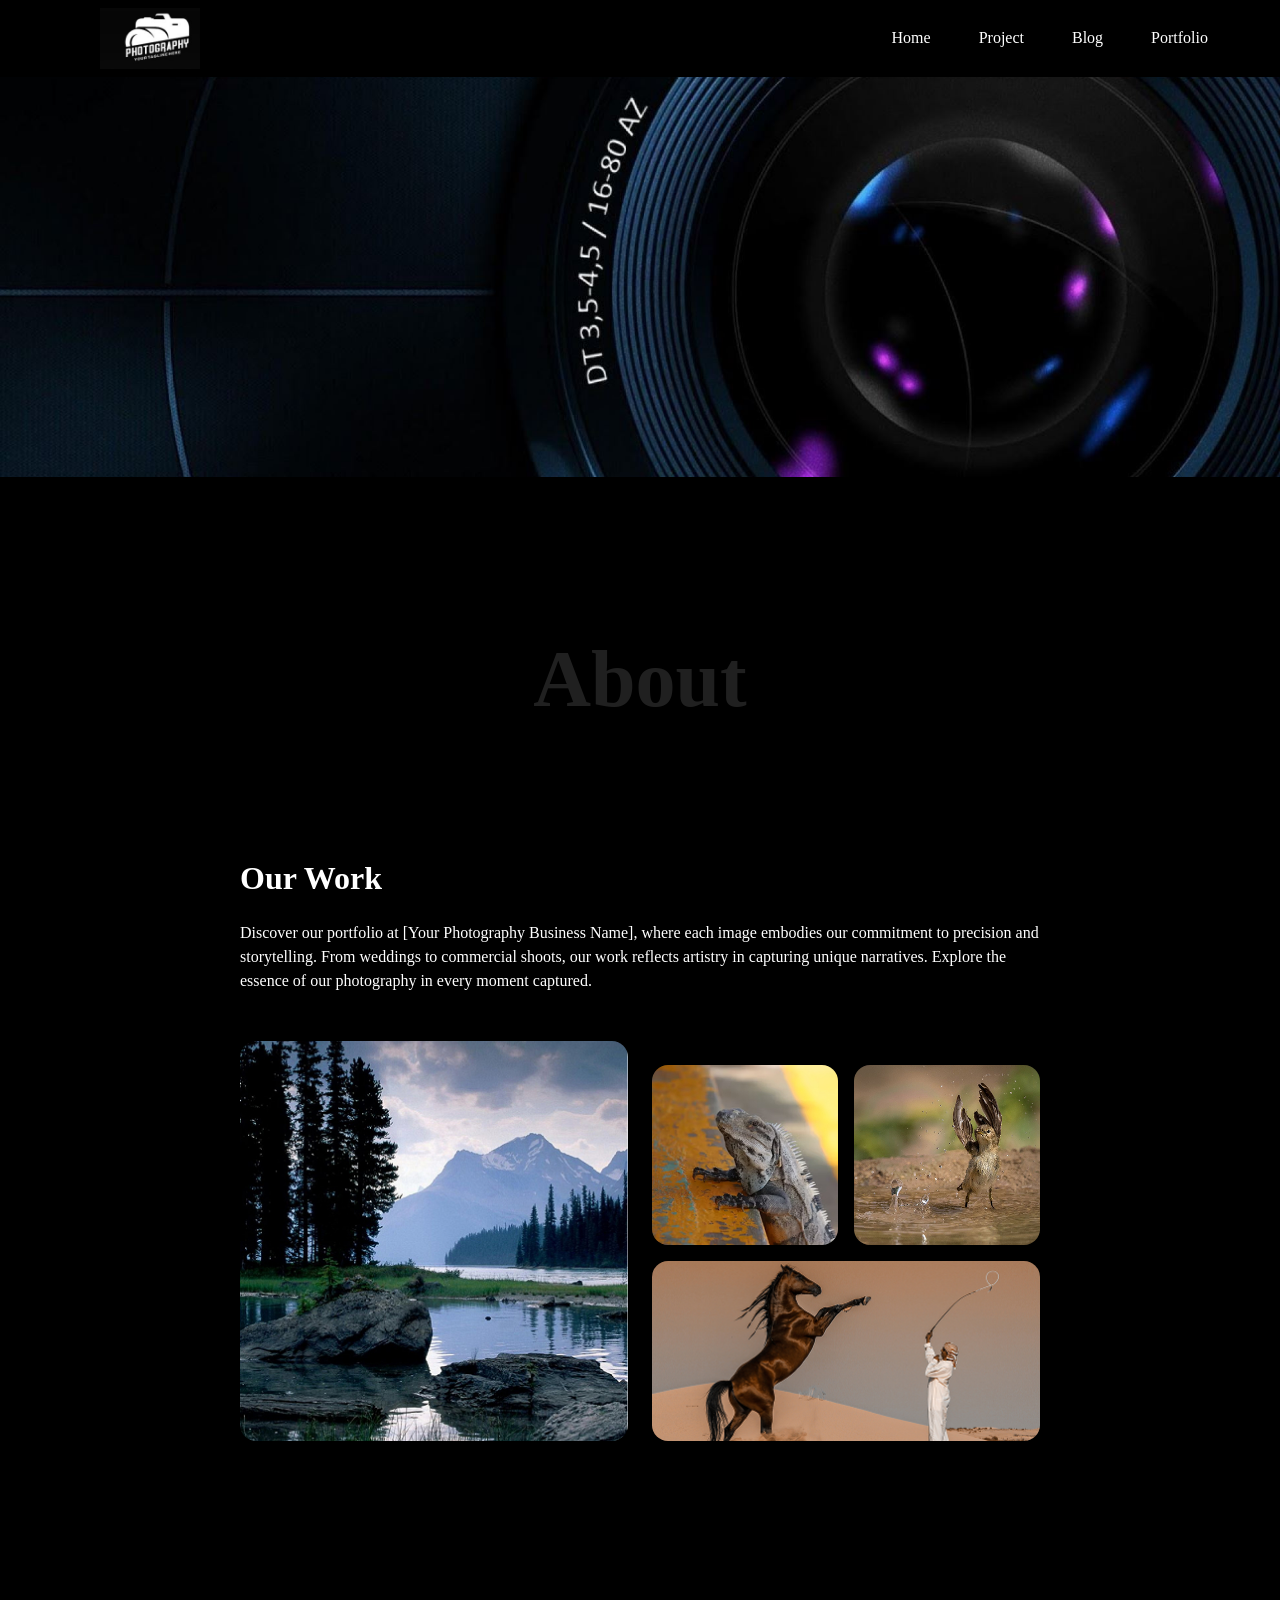
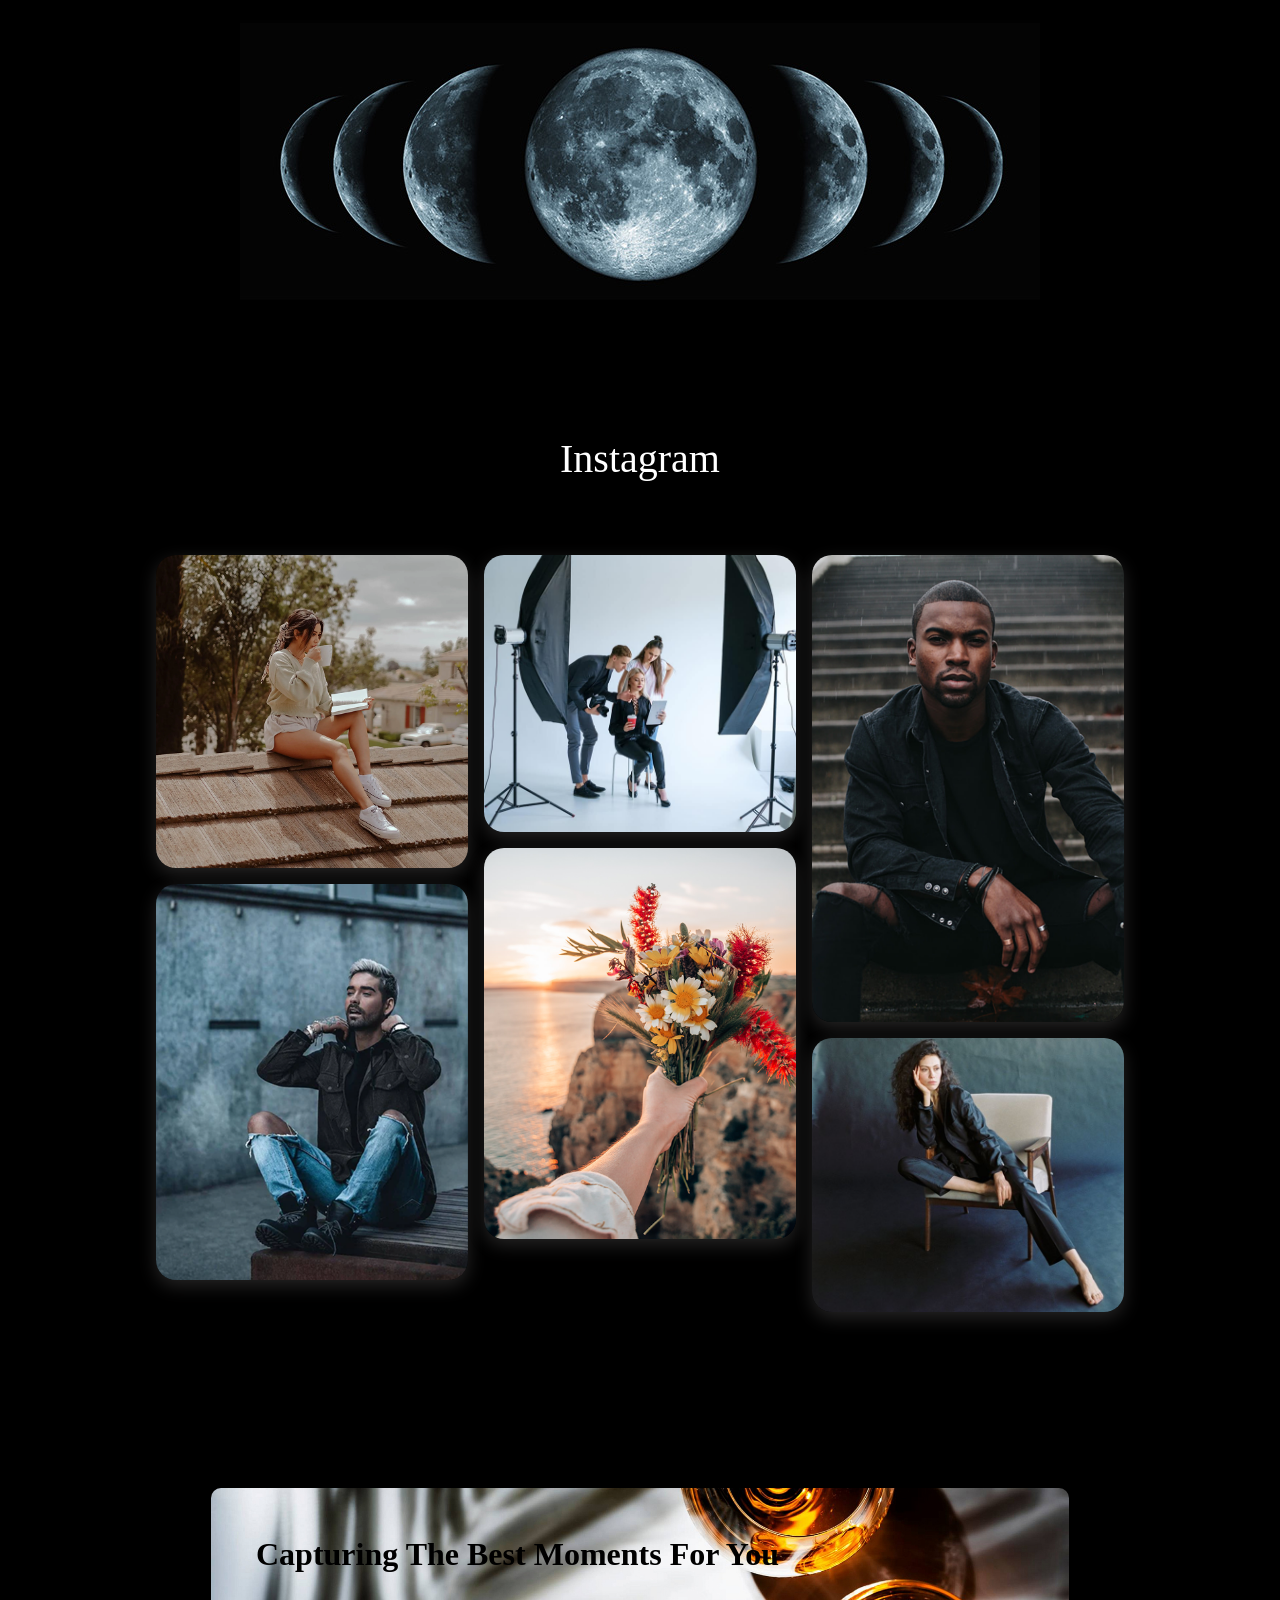
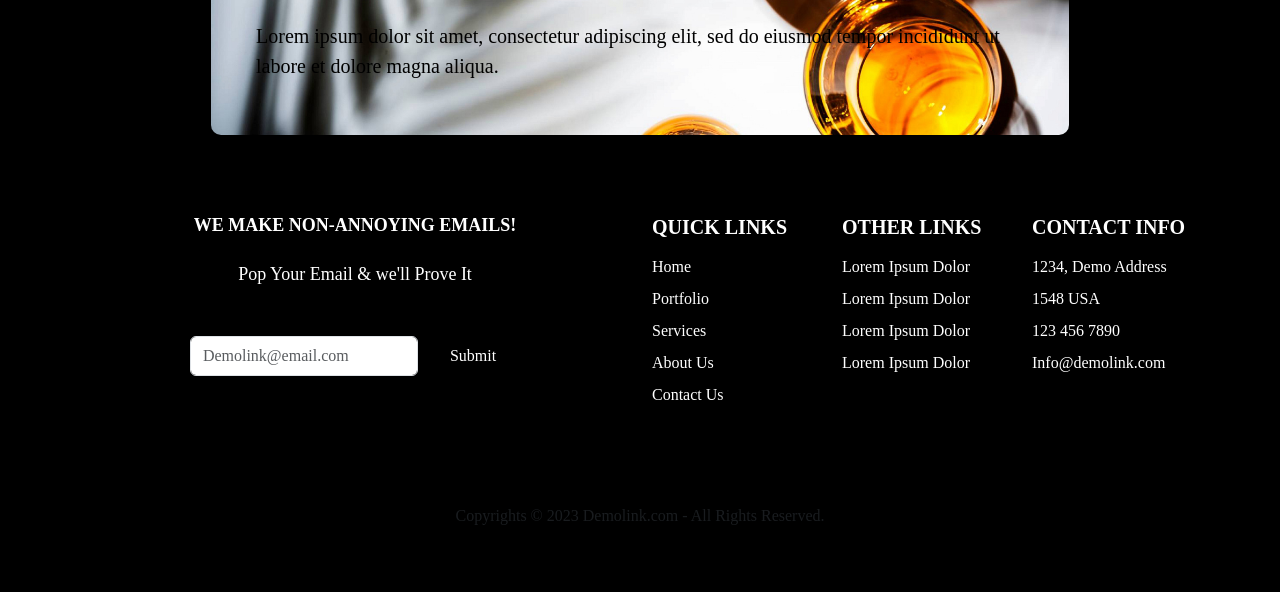
==== index.html @ cd20d5a0 "project 1" ====
<!DOCTYPE html>
<html lang="en">
<head>
    <meta charset="UTF-8">
    <meta name="viewport" content="width=device-width, initial-scale=1.0">
    <title>Document</title>
    <link href="https://cdn.jsdelivr.net/npm/bootstrap@5.3.3/dist/css/bootstrap.min.css" rel="stylesheet">
    <link href="https://cdn.jsdelivr.net/npm/bootstrap@5.0.2/dist/css/bootstrap.min.css" rel="stylesheet"
        integrity="sha384-EVSTQN3/azprG1Anm3QDgpJLIm9Nao0Yz1ztcQTwFspd3yD65VohhpuuCOmLASjC" crossorigin="anonymous">
    <script src="https://cdn.jsdelivr.net/npm/bootstrap@5.0.2/dist/js/bootstrap.bundle.min.js"
        integrity="sha384-MrcW6ZMFYlzcLA8Nl+NtUVF0sA7MsXsP1UyJoMp4YLEuNSfAP+JcXn/tWtIaxVXM"
    crossorigin="anonymous"></script>
    <script src="https://cdn.jsdelivr.net/npm/@popperjs/core@2.9.2/dist/umd/popper.min.js"
        integrity="sha384-IQsoLXl5PILFhosVNubq5LC7Qb9DXgDA9i+tQ8Zj3iwWAwPtgFTxbJ8NT4GN1R8p"
        crossorigin="anonymous"></script>
    <script src="https://cdn.jsdelivr.net/npm/bootstrap@5.0.2/dist/js/bootstrap.min.js"
        integrity="sha384-cVKIPhGWiC2Al4u+LWgxfKTRIcfu0JTxR+EQDz/bgldoEyl4H0zUF0QKbrJ0EcQF"
     crossorigin="anonymous"></script>
     <link rel="stylesheet" href="./style.css">
</head>
<nav class="navbar navbar-expand-xl navbar-dark bg-black">
    <div class="container-fluid px-0">
      <img src="Capture.JPG" class="img-fluid" style="width: 100px; height: auto; margin-left: 100px;" />
      <button class="navbar-toggler" type="button" data-bs-toggle="collapse" data-bs-target="#navbarBasic" aria-controls="navbarBasic" aria-expanded="false" aria-label="Toggle navigation">
        <span class="navbar-toggler-icon"></span>
      </button>

      <div class="collapse navbar-collapse" id="navbarBasic">
        <ul class="navbar-nav ms-auto mb-2 mb-xl-0 me-5">
          <li class="nav-item mx-3">
            <a class="nav-link text-white" href="#">Home</a>
          </li>
          <li class="nav-item mx-3">
            <a class="nav-link text-white" href="#">Project</a>
          </li>
          <li class="nav-item mx-3">
            <a class="nav-link text-white" href="#">Blog</a>
          </li>
          <li class="nav-item mx-3">
            <a class="nav-link text-white" href="#">Portfolio</a>
          </li>
        </ul>
      </div>
    </div>
  </nav>

  <section class="p-0 m-0">
    <img src="1.JPG" class="w-100" style="height: 400px; object-fit: cover;" alt="Header Image">
  </section>
  <section class="d-flex justify-content-center align-items-center" style="margin-top: 60px;">
    <h1 class="display-1 fw-bold text-white-50 opacity-25" style="margin-top: 70px;">About</h1>
  </section>
  <div class="container">
    <div class="text-start" style="max-width: 800px; margin-left: auto; margin-right: auto; margin-top: 100px">
      <h2 class="fw-bold mb-4 text-white mt-5">Our Work</h2>
      <p class="mb-5 text-white">
        Discover our portfolio at [Your Photography Business Name], where each image embodies our commitment to precision and storytelling. From weddings to commercial shoots, our work reflects artistry in capturing unique narratives. Explore the essence of our photography in every moment captured.
      </p>
  
      <div class="row g-4 align-items-end"> 
        <div class="col-12 col-md-6">
          <img src="Rectangle 16.jpg" class="img-fluid rounded-4 shadow w-100" alt="Main Image" style="height: 400px; object-fit: cover;">
        </div>
  
        <div class="col-12 col-md-6">
          <div class="row g-3">
            <div class="col-12 col-sm-6">
              <img src="Rectangle 15.jpg" class="img-fluid rounded-4 shadow w-100" alt="Image 2" style="height: 180px; object-fit: cover;">
            </div>
            <div class="col-12 col-sm-6">
              <img src="Rectangle 14.jpg" class="img-fluid rounded-4 shadow w-100" alt="Image 3" style="height: 180px; object-fit: cover;">
            </div>
            <div class="col-12">
              <img src="Rectangle 17.jpg" class="img-fluid rounded-4 shadow w-100" alt="Image 4" style="height: 180px; object-fit: cover;">
            </div>
          </div>
        </div>
      </div>
    </div>
  </div>
  <div style="text-align: center; margin-top: 70px;">
    <img src="9.jpg" style="display: block; margin: 0 auto;" class="w-200 mt-5">
</div>

<div class="album-wrapper">
  <h1 class="mb-5">Instagram</h1>
  <div class="photo">
    <div class="photo-item">
      <img src="Rectangle 32.png" alt="Image 1">
    </div>
    <div class="photo-item">
      <img src="Rectangle 33.png" alt="Image 2">
    </div>
    <div class="photo-item">
      <img src="Rectangle 30.png" alt="Image 3">
    </div>
    <div class="photo-item">
      <img src="Rectangle 31.png" alt="Image 4">
    </div>
    <div class="photo-item">
      <img src="Rectangle 52.png" alt="Image 5">
    </div>
    <div class="photo-item">
      <img src="Rectangle 34.png" alt="Image 6">
    </div>
  </div>
</div>

<div class="d-flex justify-content-center position-relative mt-5">
  <img src="Rectangle 38.jpg" alt="" style="width: 67%; border-radius: 10px; margin-top: 8rem;">
  <div class="position-absolute top-50 start-50 translate-middle" style="width: 60%; transform: translate(-50%, -50%)">
    <h1 class="fw-bold text-black mb-4 text-start" style="margin-top: 7rem; font-size: xx-large;">Capturing The Best Moments For You</h1>
    <p class="text-black fs-5 text-start">
      Lorem ipsum dolor sit amet, consectetur adipiscing elit, sed do eiusmod tempor incididunt ut labore et dolore magna aliqua.
    </p>
  </div>
</div>

<div class="container py-5">
  <div class="row">
      <div class="col-md-6 email-section">
          <div class="text-center">
              <h2 class="fw-bold mb-4" style="font-size: large;">WE MAKE NON-ANNOYING EMAILS!</h2>
              <p class="lead mb-4" style="font-size: large;">Pop Your Email & we'll Prove It</p>
              
              <div class="d-flex justify-content-center gap-2 mb-4 mt-5">
                  <input type="email" class="form-control" style="width: 40%;" placeholder="Demolink@email.com">
                  <button class="btn btn-submit">Submit</button>
              </div>
          </div>
      </div>
      
      <div class="col-md-2 quick-links">
          <h5 class="fw-bold mb-3">QUICK LINKS</h5>
          <ul class="list-unstyled">
              <li class="mb-2">Home</li>
              <li class="mb-2">Portfolio</li>
              <li class="mb-2">Services</li>
              <li class="mb-2">About Us</li>
              <li>Contact Us</li>
          </ul>
      </div>
      
      <div class="col-md-2 other-links">
          <h5 class="fw-bold mb-3">OTHER LINKS</h5>
          <ul class="list-unstyled">
              <li class="mb-2">Lorem Ipsum Dolor</li>
              <li class="mb-2">Lorem Ipsum Dolor</li>
              <li class="mb-2">Lorem Ipsum Dolor</li>
              <li>Lorem Ipsum Dolor</li>
          </ul>
      </div>
      
      <div class="col-md-2 contact-info">
          <h5 class="fw-bold mb-3">CONTACT INFO</h5>
          <ul class="list-unstyled">
              <li class="mb-2">1234, Demo Address</li>
              <li class="mb-2">1548 USA</li>
              <li class="mb-2">123 456 7890</li>
              <li>Info@demolink.com</li>
          </ul>
      </div>
  </div>
  
  <div class="row mt-4">
      <div class="col-12 text-center mt-5">
          <p class="text-muted">Copyrights © 2023 Demolink.com - All Rights Reserved.</p>
      </div>
  </div>
</div>
    
</body>
</html>
---- style.css ----
.wid{
    width: 100%;
    height: 1350px;
}

.color{
    background-color: black;
}

body {
    background-color: #000;
    color: white;
    font-family: 'Pacifico', cursive;
    margin: 0;
    padding: 0;
  }

  h1 {
    text-align: center;
    font-size: 2.5rem;
    padding: 1.5rem 0;
  }

  .album-wrapper {
    max-width: 1000px;
    margin: 0 auto;
    padding: 0 1rem;
  }

  .photo {
    column-count: 3;
    column-gap: 1rem;
  }

  .photo-item {
    break-inside: avoid;
    margin-bottom: 1rem;
  }

  .photo-item img {
    width: 100%;
    display: block;
    border-radius: 20px;
    box-shadow: 0 6px 18px rgba(184, 178, 178, 0.2);
    transition: transform 0.3s ease, box-shadow 0.3s ease;
  }

  .photo-item img:hover {
    transform: scale(1.02);
    box-shadow: 0 10px 25px rgba(255, 255, 255, 0.3);
  }

  @media (max-width: 992px) {
    .photo {
      column-count: 2;
    }
  }

  @media (max-width: 576px) {
    .photo {
      column-count: 1;
    }
  }

.email-section {
    padding: 2rem 0;
    border-radius: 10px;
}
.quick-links, .other-links, .contact-info {
    margin-top: 2rem;
}
.btn-submit {
    color: white;
    border: none;
    padding: 0.5rem 1.5rem;
}
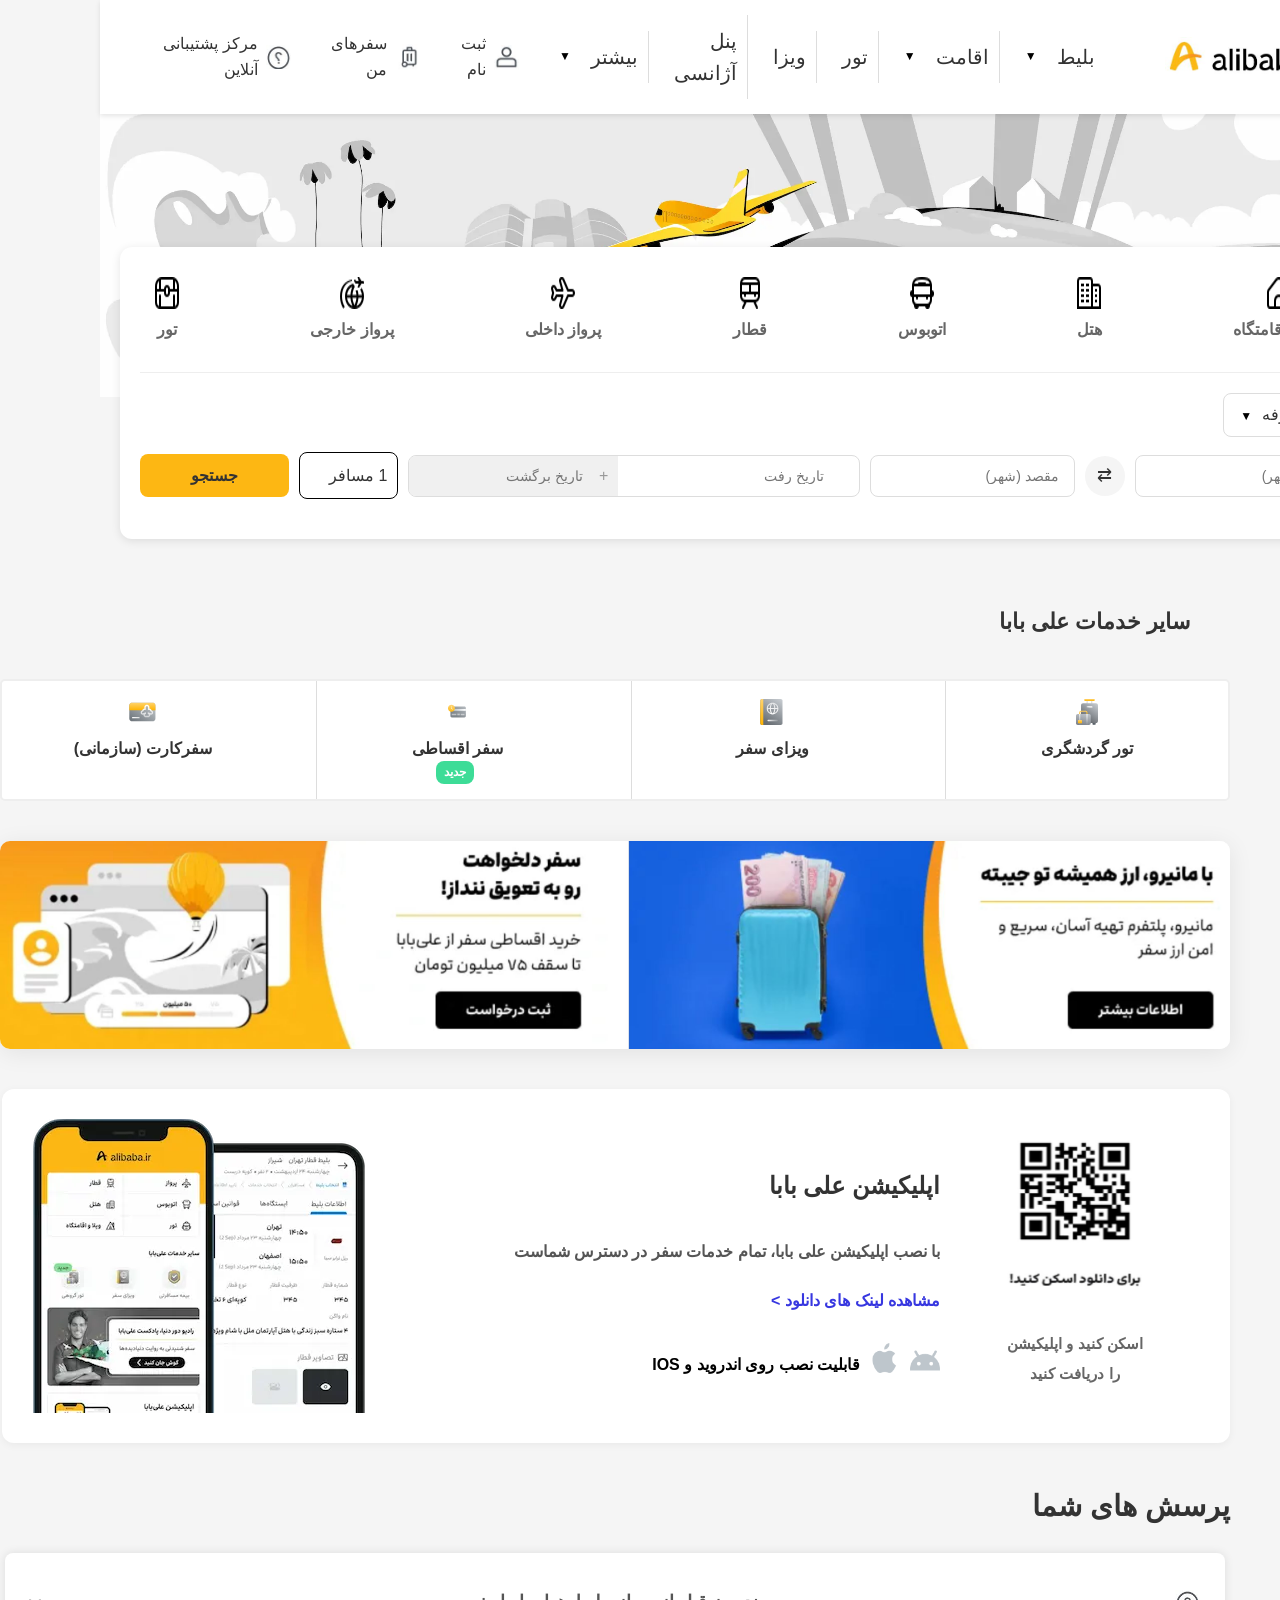
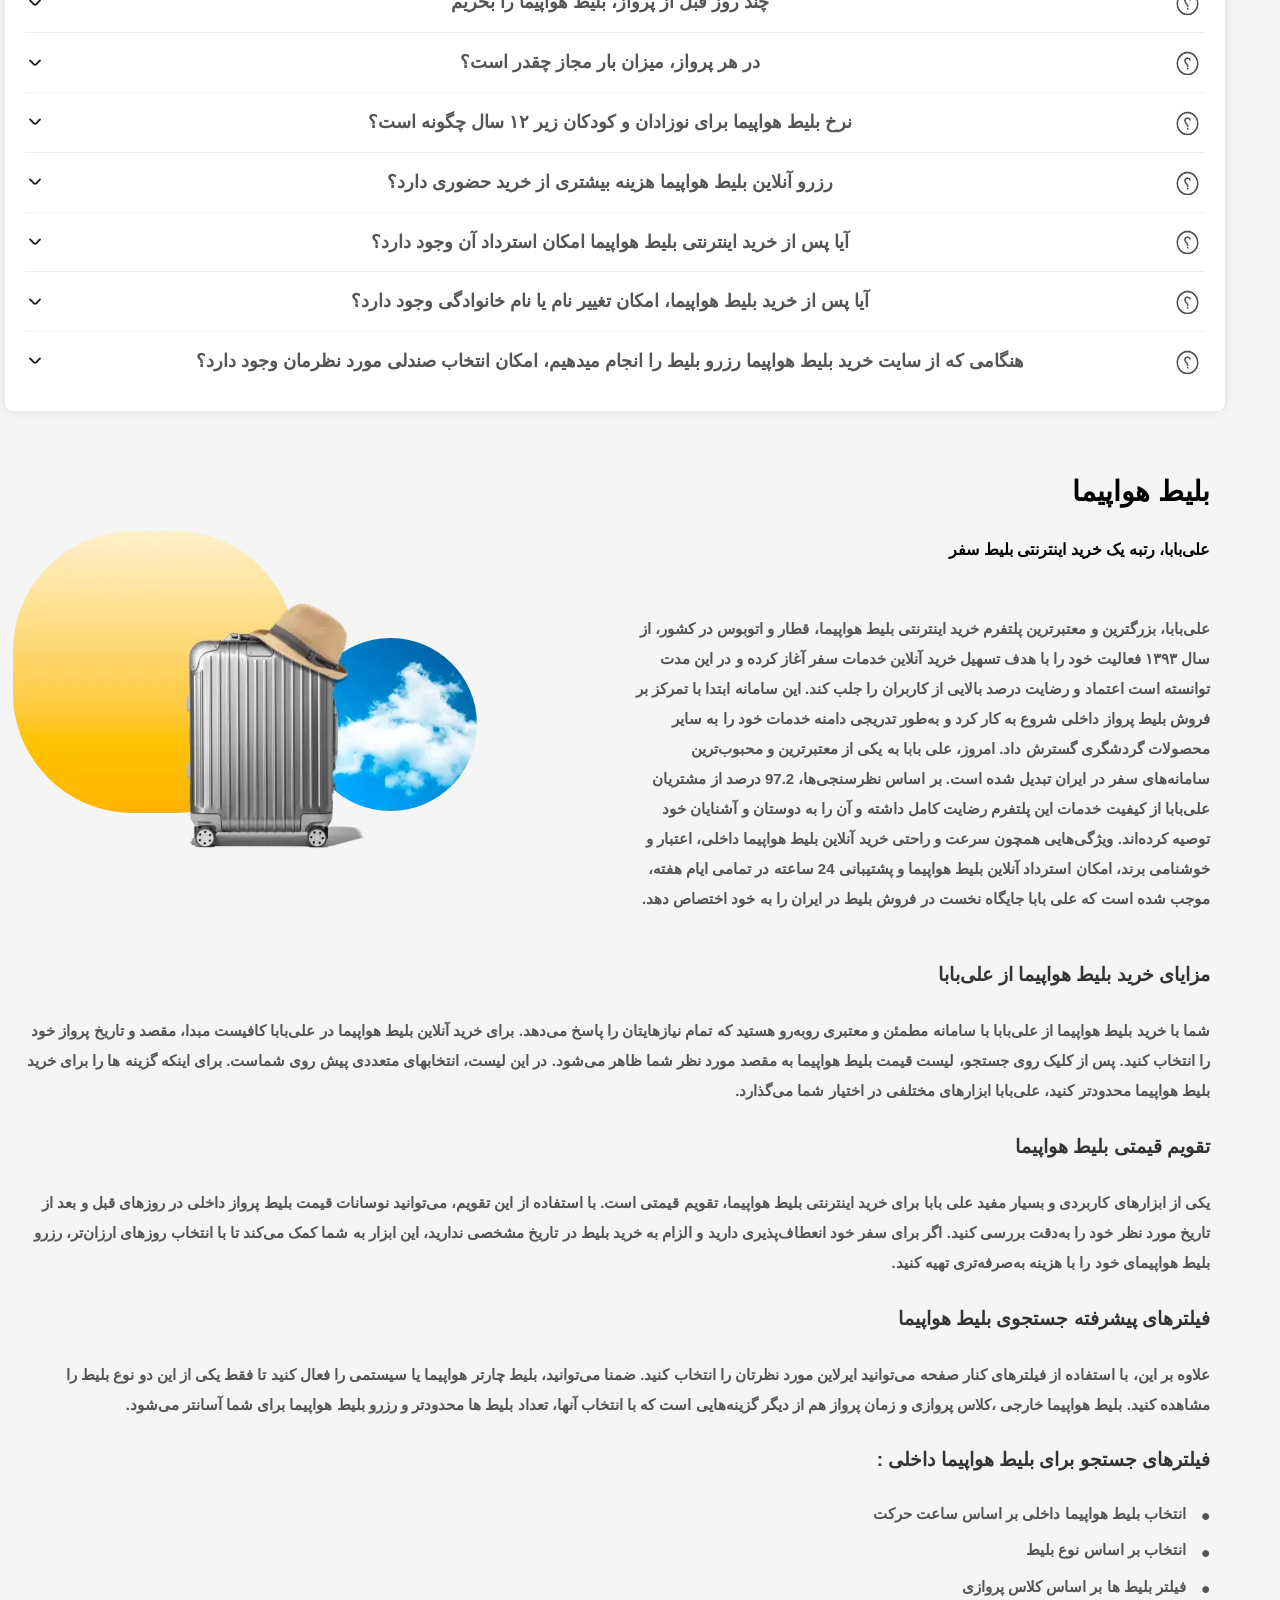
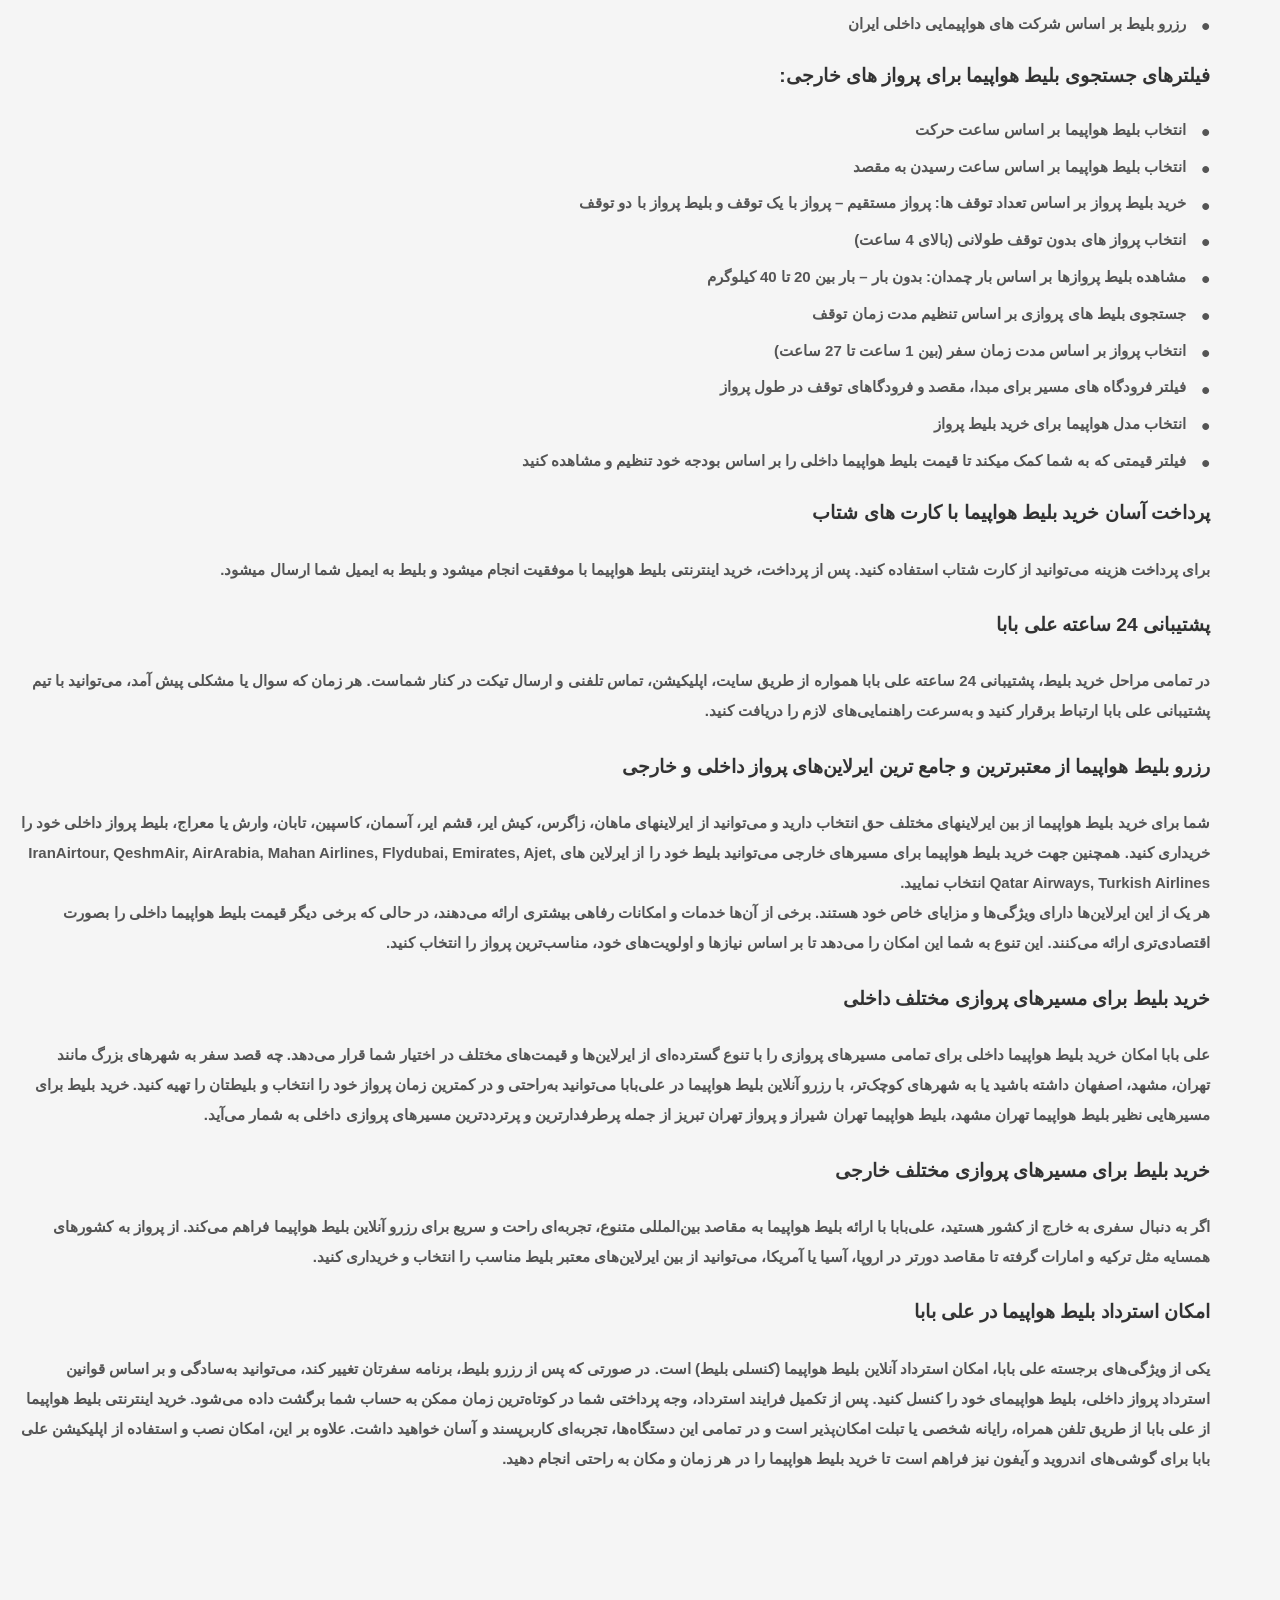
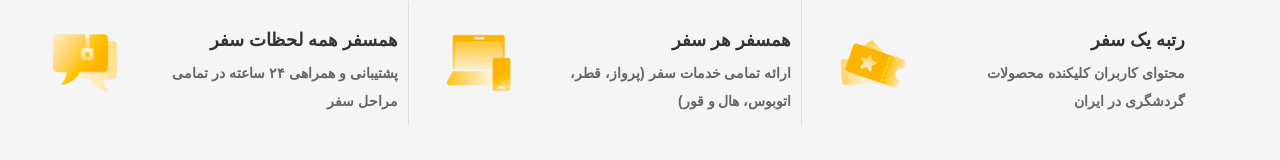
==== commit b4c1567d: "project 2" ====
--- a/index.html
+++ b/index.html
@@ -1,173 +1,381 @@
 <!DOCTYPE html>
-<html lang="en">
+<html lang="en" dir="rtl">
 <head>
-    <meta charset="UTF-8">
-    <meta name="viewport" content="width=device-width, initial-scale=1.0">
-    <title>Document</title>
-    <link href="https://cdn.jsdelivr.net/npm/bootstrap@5.3.3/dist/css/bootstrap.min.css" rel="stylesheet">
-    <link href="https://cdn.jsdelivr.net/npm/bootstrap@5.0.2/dist/css/bootstrap.min.css" rel="stylesheet"
-        integrity="sha384-EVSTQN3/azprG1Anm3QDgpJLIm9Nao0Yz1ztcQTwFspd3yD65VohhpuuCOmLASjC" crossorigin="anonymous">
-    <script src="https://cdn.jsdelivr.net/npm/bootstrap@5.0.2/dist/js/bootstrap.bundle.min.js"
-        integrity="sha384-MrcW6ZMFYlzcLA8Nl+NtUVF0sA7MsXsP1UyJoMp4YLEuNSfAP+JcXn/tWtIaxVXM"
-    crossorigin="anonymous"></script>
-    <script src="https://cdn.jsdelivr.net/npm/@popperjs/core@2.9.2/dist/umd/popper.min.js"
-        integrity="sha384-IQsoLXl5PILFhosVNubq5LC7Qb9DXgDA9i+tQ8Zj3iwWAwPtgFTxbJ8NT4GN1R8p"
-        crossorigin="anonymous"></script>
-    <script src="https://cdn.jsdelivr.net/npm/bootstrap@5.0.2/dist/js/bootstrap.min.js"
-        integrity="sha384-cVKIPhGWiC2Al4u+LWgxfKTRIcfu0JTxR+EQDz/bgldoEyl4H0zUF0QKbrJ0EcQF"
-     crossorigin="anonymous"></script>
-     <link rel="stylesheet" href="./style.css">
+  <meta charset="UTF-8">
+  <meta name="viewport" content="width=device-width, initial-scale=1.0">
+  <title>علی بابا | خرید بلیط هواپیما، هتل، قطار و اتوبوس</title>
+  <link rel="stylesheet" href="style.css">
 </head>
-<nav class="navbar navbar-expand-xl navbar-dark bg-black">
-    <div class="container-fluid px-0">
-      <img src="Capture.JPG" class="img-fluid" style="width: 100px; height: auto; margin-left: 100px;" />
-      <button class="navbar-toggler" type="button" data-bs-toggle="collapse" data-bs-target="#navbarBasic" aria-controls="navbarBasic" aria-expanded="false" aria-label="Toggle navigation">
-        <span class="navbar-toggler-icon"></span>
-      </button>
+<body>
+  
+  <div class="header">
+    <img src="Capture.JPG" class="logo" alt="لوگو">
+    
+    <div class="menu">
+      <div class="menu-item">بلیط
+        <span class="arrow">▼</span>
+        <div class="submenu">
+          <div>پرواز داخلی</div>
+          <div>پرواز خارجی</div>
+          <div>قطار</div>
+          <div>اتوبوس</div>
+        </div>
+      </div>
 
-      <div class="collapse navbar-collapse" id="navbarBasic">
-        <ul class="navbar-nav ms-auto mb-2 mb-xl-0 me-5">
-          <li class="nav-item mx-3">
-            <a class="nav-link text-white" href="#">Home</a>
-          </li>
-          <li class="nav-item mx-3">
-            <a class="nav-link text-white" href="#">Project</a>
-          </li>
-          <li class="nav-item mx-3">
-            <a class="nav-link text-white" href="#">Blog</a>
-          </li>
-          <li class="nav-item mx-3">
-            <a class="nav-link text-white" href="#">Portfolio</a>
-          </li>
-        </ul>
-      </div>
-    </div>
-  </nav>
+      <div class="menu-item">اقامت
+        <span class="arrow">▼</span>
+        <div class="submenu">
+          <div>هتل</div>
+          <div>ویلا و اقامتگاه</div>
+        </div>
+      </div>
 
-  <section class="p-0 m-0">
-    <img src="1.JPG" class="w-100" style="height: 400px; object-fit: cover;" alt="Header Image">
-  </section>
-  <section class="d-flex justify-content-center align-items-center" style="margin-top: 60px;">
-    <h1 class="display-1 fw-bold text-white-50 opacity-25" style="margin-top: 70px;">About</h1>
-  </section>
-  <div class="container">
-    <div class="text-start" style="max-width: 800px; margin-left: auto; margin-right: auto; margin-top: 100px">
-      <h2 class="fw-bold mb-4 text-white mt-5">Our Work</h2>
-      <p class="mb-5 text-white">
-        Discover our portfolio at [Your Photography Business Name], where each image embodies our commitment to precision and storytelling. From weddings to commercial shoots, our work reflects artistry in capturing unique narratives. Explore the essence of our photography in every moment captured.
-      </p>
-  
-      <div class="row g-4 align-items-end"> 
-        <div class="col-12 col-md-6">
-          <img src="Rectangle 16.jpg" class="img-fluid rounded-4 shadow w-100" alt="Main Image" style="height: 400px; object-fit: cover;">
-        </div>
-  
-        <div class="col-12 col-md-6">
-          <div class="row g-3">
-            <div class="col-12 col-sm-6">
-              <img src="Rectangle 15.jpg" class="img-fluid rounded-4 shadow w-100" alt="Image 2" style="height: 180px; object-fit: cover;">
-            </div>
-            <div class="col-12 col-sm-6">
-              <img src="Rectangle 14.jpg" class="img-fluid rounded-4 shadow w-100" alt="Image 3" style="height: 180px; object-fit: cover;">
-            </div>
-            <div class="col-12">
-              <img src="Rectangle 17.jpg" class="img-fluid rounded-4 shadow w-100" alt="Image 4" style="height: 180px; object-fit: cover;">
-            </div>
-          </div>
-        </div>
-      </div>
-    </div>
-  </div>
-  <div style="text-align: center; margin-top: 70px;">
-    <img src="9.jpg" style="display: block; margin: 0 auto;" class="w-200 mt-5">
-</div>
+      <div class="menu-item">تور</div>
+      <div class="menu-item">ویزا</div>
+      <div class="menu-item">پنل آژانسی</div>
 
-<div class="album-wrapper">
-  <h1 class="mb-5">Instagram</h1>
-  <div class="photo">
-    <div class="photo-item">
-      <img src="Rectangle 32.png" alt="Image 1">
-    </div>
-    <div class="photo-item">
-      <img src="Rectangle 33.png" alt="Image 2">
-    </div>
-    <div class="photo-item">
-      <img src="Rectangle 30.png" alt="Image 3">
-    </div>
-    <div class="photo-item">
-      <img src="Rectangle 31.png" alt="Image 4">
-    </div>
-    <div class="photo-item">
-      <img src="Rectangle 52.png" alt="Image 5">
-    </div>
-    <div class="photo-item">
-      <img src="Rectangle 34.png" alt="Image 6">
-    </div>
-  </div>
-</div>
-
-<div class="d-flex justify-content-center position-relative mt-5">
-  <img src="Rectangle 38.jpg" alt="" style="width: 67%; border-radius: 10px; margin-top: 8rem;">
-  <div class="position-absolute top-50 start-50 translate-middle" style="width: 60%; transform: translate(-50%, -50%)">
-    <h1 class="fw-bold text-black mb-4 text-start" style="margin-top: 7rem; font-size: xx-large;">Capturing The Best Moments For You</h1>
-    <p class="text-black fs-5 text-start">
-      Lorem ipsum dolor sit amet, consectetur adipiscing elit, sed do eiusmod tempor incididunt ut labore et dolore magna aliqua.
-    </p>
-  </div>
-</div>
-
-<div class="container py-5">
-  <div class="row">
-      <div class="col-md-6 email-section">
-          <div class="text-center">
-              <h2 class="fw-bold mb-4" style="font-size: large;">WE MAKE NON-ANNOYING EMAILS!</h2>
-              <p class="lead mb-4" style="font-size: large;">Pop Your Email & we'll Prove It</p>
-              
-              <div class="d-flex justify-content-center gap-2 mb-4 mt-5">
-                  <input type="email" class="form-control" style="width: 40%;" placeholder="Demolink@email.com">
-                  <button class="btn btn-submit">Submit</button>
-              </div>
-          </div>
-      </div>
-      
-      <div class="col-md-2 quick-links">
-          <h5 class="fw-bold mb-3">QUICK LINKS</h5>
-          <ul class="list-unstyled">
-              <li class="mb-2">Home</li>
-              <li class="mb-2">Portfolio</li>
-              <li class="mb-2">Services</li>
-              <li class="mb-2">About Us</li>
-              <li>Contact Us</li>
-          </ul>
-      </div>
-      
-      <div class="col-md-2 other-links">
-          <h5 class="fw-bold mb-3">OTHER LINKS</h5>
-          <ul class="list-unstyled">
-              <li class="mb-2">Lorem Ipsum Dolor</li>
-              <li class="mb-2">Lorem Ipsum Dolor</li>
-              <li class="mb-2">Lorem Ipsum Dolor</li>
-              <li>Lorem Ipsum Dolor</li>
-          </ul>
-      </div>
-      
-      <div class="col-md-2 contact-info">
-          <h5 class="fw-bold mb-3">CONTACT INFO</h5>
-          <ul class="list-unstyled">
-              <li class="mb-2">1234, Demo Address</li>
-              <li class="mb-2">1548 USA</li>
-              <li class="mb-2">123 456 7890</li>
-              <li>Info@demolink.com</li>
-          </ul>
-      </div>
+      <div class="menu-item">بیشتر
+        <span class="arrow">▼</span>
+        <div class="submenu">
+          <div>علی بابا پلاس</div>
+          <div>مجله علی بابا</div>
+          <div>بیمه مسافرتی</div>
+          <div>سفر اقساطی</div>
+        </div>
+      </div>
+    </div>
+    <div class="left-menu">
+      <div class="register-btn">
+        <img src="7.JPG" alt="آیکن ثبت نام" class="icon"/>
+        ثبت نام
+      </div>      
+      <div class="register-btn">
+        <img src="6.JPG" class="icon"/>
+        سفرهای من
+      </div>
+      <div class="register-btn">
+        <img src="5.JPG" class="icon"/>   
+        مرکز پشتیبانی آنلاین</div>
+    </div>
   </div>
   
-  <div class="row mt-4">
-      <div class="col-12 text-center mt-5">
-          <p class="text-muted">Copyrights © 2023 Demolink.com - All Rights Reserved.</p>
-      </div>
+  <img src="hero-e1fa22fb.jpg" class="pic">
+  <div class="service-tabs-container">
+    <div class="service-tabs">
+      <div class="tab-item">
+        <img src="home.png">
+        <span>ویلا و اقامتگاه</span>
+        <img src="hero-a654492c.webp" class="tab-bg" style="display: none;">
+      </div>
+      <div class="tab-item">
+        <img src="building.png">
+        <span>هتل</span>
+        <img src="hero-8e1d56d8.webp" class="tab-bg" style="display: none;">
+      </div>
+      <div class="tab-item" id="bus">
+        <img src="bus-alt.png">
+        <span>اتوبوس</span>
+        <img src="hero-824e4df4.webp" class="tab-bg" style="display: none;">
+      </div>
+      <div class="tab-item">
+        <img src="subway.png">
+        <span>قطار</span>
+      </div>
+      <div class="tab-item">
+        <img src="plane-alt.png">
+        <span>پرواز داخلی</span>
+      </div>
+      <div class="tab-item" id="international-flight-tab">
+        <img src="plane-globe.png" alt="icon">
+        <span>پرواز خارجی</span>
+        <img src="hero-b5a880ed.webp" class="tab-bg" style="display: none;">
+      </div>
+      <div class="tab-item" id="tour">
+        <img src="treasure-chest.png">
+        <span>تور</span>
+        <img src="hero-f039b6c5.webp" class="tab-bg" style="display: none;">
+      </div>
+    </div>
+  
+    <div class="search-form-container" id="trip-type-selector">
+      <div class="trip-type">
+        <span>یک طرفه <span class="arrow">▼</span></span>
+        <div class="submenu" id="trip-type-menu">
+          <div>رفت و بازگشت</div>
+        </div>
+      </div>
+      <div class="search-boxes">
+        <div class="search-box origin">
+          <input type="text" placeholder="مبدا (شهر)" id="origin-input" readonly>
+          <div class="city-dropdown" id="origin-cities">
+            <div class="city-item">تهران</div>
+            <div class="city-item">مشهد</div>
+            <div class="city-item">اصفهان</div>
+            <div class="city-item">شیراز</div>
+            <div class="city-item">تبریز</div>
+            <div class="city-item">کیش</div>
+            <div class="city-item">قشم</div>
+          </div>
+        </div>
+        <div class="search-box swap">
+          <div class="swap-button">
+            <span>⇄</span>
+          </div>
+        </div>
+        <div class="search-box">
+          <input type="text" placeholder="مقصد (شهر)" id="destination-input" readonly>
+          <div class="city-dropdown" id="destination-cities">
+            <div class="city-item">تهران</div>
+            <div class="city-item">مشهد</div>
+            <div class="city-item">اصفهان</div>
+            <div class="city-item">شیراز</div>
+            <div class="city-item">تبریز</div>
+            <div class="city-item">کیش</div>
+            <div class="city-item">قشم</div>
+          </div>
+        </div>
+        <div class="search-box date-range">
+          <input type="text" placeholder="تاریخ رفت" id="departure-date">
+          <div class="divider"></div>
+          <div class="return-date-wrapper">
+            <input type="text" placeholder="تاریخ برگشت" id="return-date" disabled>
+            <span class="plus-icon">+</span>
+          </div>
+        </div> 
+        <div class="passenger-wrapper">
+          <div class="passenger-box" onclick="togglePassengerDropdown()">
+            <span>1 مسافر</span>
+            <div class="dropdown">
+              <div class="item">
+                <span> (12 سال به بالا)بزرگسال</span>
+                <div class="counter">
+                  <button class="decrement">-</button>
+                  <span>1</span>
+                  <button class="increment">+</button>
+                </div>
+              </div>
+              <div class="item">
+                <span> (2 تا 12 سال)کودک</span>
+                <div class="counter">
+                  <button class="decrement">-</button>
+                  <span>0</span>
+                  <button class="increment">+</button>
+                </div>
+              </div>
+              <div class="item">
+                <span>نوزاد (10 روز تا 2 سال)</span>
+                <div class="counter">
+                  <button class="decrement">-</button>
+                  <span>0</span>
+                  <button class="increment">+</button>
+                </div>
+              </div>
+            </div>            
+          </div>
+        </div>
+        <button class="search-button">جستجو</button>
+      </div>
+    </div>
   </div>
-</div>
+  <div class="other-services-container">
+    <div class="other-services-header">
+      سایر خدمات علی بابا
+    </div>
+    <div class="other-services-tabs">
+      <div class="tabs tab-divid">
+        <img src="gtour-icon-5e641f1b.svg" alt="">
+        <span>تور گردشگری</span>
+      </div>
+      <div class="tabs tab-divid ">
+        <img src="visa-icon-d8507c8e.svg" alt="">
+        <span class="">ویزای سفر</span>
+      </div>
+      <div class="tab-item new tabs tab-divid">
+        <img src="instalment-icon-91668a01.svg" alt="">
+        <span>سفر اقساطی</span>
+        <span class="badge">جدید</span>
+      </div>
+      <div class="tabs">
+        <img src="safarcard-3dc2c4c4.svg" alt="">
+        <span>سفرکارت (سازمانی)</span>
+      </div>
+    </div>
+    <div class="slider-container">
+      <div class="swiper">
+        <img class="slide active" src="1.JPG" alt="">
+        <img class="slide" src="2.JPG" alt="">
+        <img class="slide" src="3.JPG" alt="">
+        <img class="slide" src="4.JPG" alt="">
+      </div>
+    </div>
+    <div class="app-download-section">
+      <div class="app-platforms">
+        <img src="app-mobile-travels-lg-34ce5db4.jpg" alt="علی بابا اپلیکیشن">
+      </div>
+      <div class="app-info">
+        <h2>اپلیکیشن علی بابا</h2>
+        <p>با نصب اپلیکیشن علی بابا، تمام خدمات سفر در دسترس شماست</p>
+        <a href="#" class="download-links">مشاهده لینک های دانلود ></a>
+        <div class="install">
+            <img src="9.png" alt="دانلود" class="platform-icons">
+            <img src="download.png" alt="دانلود" class="platform-icons">
+            قابلیت نصب روی اندروید و IOS
+        </div>
+      </div>
+      <div class="qr-code">
+        <img src="8.JPG" alt="QR Code">
+        <p>اسکن کنید و اپلیکیشن را دریافت کنید</p>
+      </div>
+    </div>
+  <section>
+    <h2>پرسش های شما</h2>
+    <section class="questions-container">
+      <div class="question-item">
+        <div class="question-header">
+          <img src="5.JPG" alt="علامت سؤال" class="question-icon"/>
+          <span>چند روز قبل از پرواز، بلیط هواپیما را بخریم</span>
+          <img src="angle-small-down.png" alt="فلش" class="dropdown-arrow">
+      </div>
+    </div>
+    <div class="question-item">
+        <div class="question-header">
+          <img src="5.JPG" alt="آیکن" class="question-icon"/>
+            <span>در هر پرواز، میزان بار مجاز چقدر است؟</span>
+             <img src="angle-small-down.png" alt="فلش" class="dropdown-arrow">
+        </div>
+        <div class="question-answer">
+            <p>اینجا جواب سوال قرار میگیره</p>
+        </div>
+    </div>
+    <div class="question-item">
+        <div class="question-header">
+          <img src="5.JPG" alt="آیکن" class="question-icon"/>
+            <span>نرخ بلیط هواپیما برای نوزادان و کودکان زیر ۱۲ سال چگونه است؟</span>
+             <img src="angle-small-down.png" alt="فلش" class="dropdown-arrow">
+        </div>
+        <div class="question-answer">
+            <p>اینجا جواب سوال قرار میگیره</p>
+        </div>
+    </div>
+    <div class="question-item">
+        <div class="question-header">
+          <img src="5.JPG" alt="آیکن" class="question-icon"/>
+            <span>رزرو آنلاین بلیط هواپیما هزینه بیشتری از خرید حضوری دارد؟</span>
+             <img src="angle-small-down.png" alt="فلش" class="dropdown-arrow">
+        </div>
+        <div class="question-answer">
+            <p>اینجا جواب سوال قرار میگیره</p>
+        </div>
+    </div>
+    <div class="question-item">
+        <div class="question-header">
+          <img src="5.JPG" alt="آیکن" class="question-icon"/>
+            <span>آیا پس از خرید اینترنتی بلیط هواپیما امکان استرداد آن وجود دارد؟</span>
+             <img src="angle-small-down.png" alt="فلش" class="dropdown-arrow">
+        </div>
+        <div class="question-answer">
+            <p>اینجا جواب سوال قرار میگیره</p>
+        </div>
+    </div>
+    <div class="question-item">
+        <div class="question-header">
+          <img src="5.JPG" alt="آیکن" class="question-icon"/>
+            <span>آیا پس از خرید بلیط هواپیما، امکان تغییر نام یا نام خانوادگی وجود دارد؟</span>
+             <img src="angle-small-down.png" alt="فلش" class="dropdown-arrow">
+        </div>
+        <div class="question-answer">
+            <p>اینجا جواب سوال قرار میگیره</p>
+        </div>
+    </div>
+    <div class="question-item">
+        <div class="question-header">
+          <img src="5.JPG" alt="آیکن" class="question-icon"/>
+            <span>هنگامی که از سایت خرید بلیط هواپیما رزرو بلیط را انجام میدهیم، امکان انتخاب صندلی مورد نظرمان وجود دارد؟</span>
+            <img src="angle-small-down.png" alt="فلش" class="dropdown-arrow">
+        </div>
+        <div class="question-answer">
+            <p>اینجا جواب سوال قرار میگیره</p>
+        </div>
+    </div>
+    </section>
+   </section>
+   <div class="container">
+    <div class="content-wrapper">
+      <div class="text-content">
+        <h1>بلیط هواپیما</h1>
+        <p class="subtitle">علی‌بابا، رتبه یک خرید اینترنتی بلیط سفر</p>
+        <p>علی‌بابا، بزرگترین و معتبرترین پلتفرم خرید اینترنتی بلیط هواپیما، قطار و اتوبوس در کشور، از سال ۱۳۹۳ فعالیت خود را با هدف تسهیل خرید آنلاین خدمات سفر آغاز کرده و در این مدت توانسته است اعتماد و رضایت درصد بالایی از کاربران را جلب کند. این سامانه ابتدا با تمرکز بر فروش بلیط پرواز داخلی شروع به کار کرد و به‌طور تدریجی دامنه خدمات خود را به سایر محصولات گردشگری گسترش داد.
+          امروز، علی بابا به یکی از معتبرترین و محبوب‌ترین سامانه‌های سفر در ایران تبدیل شده است. بر اساس نظرسنجی‌ها، 97.2 درصد از مشتریان علی‌بابا از کیفیت خدمات این پلتفرم رضایت کامل داشته و آن را به دوستان و آشنایان خود توصیه کرده‌اند. ویژگی‌هایی همچون سرعت و راحتی خرید آنلاین بلیط هواپیما داخلی، اعتبار و خوشنامی برند، امکان استرداد آنلاین بلیط هواپیما و پشتیبانی 24 ساعته در تمامی ایام هفته، موجب شده است که علی بابا جایگاه نخست در فروش بلیط در ایران را به خود اختصاص دهد.</p>
+      </div>
+      <div class="image-content">
+        <img src="baggage-0e38357c.webp" alt="بلیط هواپیما">
+      </div>
+    </div>
+    <h4>مزایای خرید بلیط هواپیما از علی‌بابا</h4>
+    <p>شما با خرید بلیط هواپیما از علی‌بابا با سامانه مطمئن و معتبری روبه‌رو هستید که تمام نیازهایتان را پاسخ می‌دهد. برای خرید آنلاین بلیط هواپیما در علی‌بابا کافیست مبدا، مقصد و تاریخ پرواز خود را انتخاب کنید. پس از کلیک روی جستجو، لیست قیمت بلیط هواپیما به مقصد مورد نظر شما ظاهر می‌شود. در این لیست، انتخابهای متعددی پیش روی شماست. برای اینکه گزینه‌ ها را برای خرید بلیط هواپیما محدودتر کنید، علی‌بابا ابزارهای مختلفی در اختیار شما می‌گذارد.</p>
+    <h4>تقویم قیمتی بلیط هواپیما</h4>
+    <p>یکی از ابزارهای کاربردی و بسیار مفید علی بابا برای خرید اینترنتی بلیط هواپیما، تقویم قیمتی است. با استفاده از این تقویم، می‌توانید نوسانات قیمت بلیط پرواز داخلی در روزهای قبل و بعد از تاریخ مورد نظر خود را به‌دقت بررسی کنید. اگر برای سفر خود انعطاف‌پذیری دارید و الزام به خرید بلیط در تاریخ مشخصی ندارید، این ابزار به شما کمک می‌کند تا با انتخاب روزهای ارزان‌تر، رزرو بلیط هواپیمای خود را با هزینه به‌صرفه‌تری تهیه کنید.</p>
+    <h4>فیلترهای پیشرفته جستجوی بلیط هواپیما</h4>
+    <p>علاوه بر این، با استفاده از فیلترهای کنار صفحه می‌توانید ایرلاین مورد نظرتان را انتخاب کنید. ضمنا می‌توانید، بلیط چارتر هواپیما یا سیستمی را فعال کنید تا فقط یکی از این دو نوع بلیط را مشاهده کنید. بلیط هواپیما خارجی ،کلاس پروازی و زمان پرواز هم از دیگر گزینه‌هایی است که با انتخاب آنها، تعداد بلیط ها محدودتر و رزرو بلیط هواپیما برای شما آسانتر می‌شود.</p>
+    <h4>فیلترهای جستجو برای بلیط هواپیما داخلی :</h4>
+    <ul class="filter-list">
+      <li>انتخاب بلیط هواپیما داخلی بر اساس ساعت حرکت</li>
+      <li>انتخاب بر اساس نوع بلیط</li>
+      <li>فیلتر بلیط ها بر اساس کلاس پروازی</li>
+      <li>رزرو بلیط بر اساس شرکت های هواپیمایی داخلی ایران</li>
+    </ul>
+    <h4>فیلترهای جستجوی بلیط هواپیما برای پرواز های خارجی:</h4>
+    <ul class="filter-list">
+      <li>انتخاب بلیط هواپیما بر اساس ساعت حرکت</li>
+      <li>انتخاب بلیط هواپیما بر اساس ساعت رسیدن به مقصد</li>
+      <li>خرید بلیط پرواز بر اساس تعداد توقف ها: پرواز مستقیم – پرواز با یک توقف و بلیط پرواز با دو توقف</li>
+      <li>انتخاب پرواز های بدون توقف طولانی (بالای 4 ساعت)</li>
+      <li>مشاهده بلیط پروازها بر اساس بار چمدان: بدون بار – بار بین 20 تا 40 کیلوگرم</li>
+      <li>جستجوی بلیط های پروازی بر اساس تنظیم مدت زمان توقف</li>
+      <li>انتخاب پرواز بر اساس مدت زمان سفر (بین 1 ساعت تا 27 ساعت)</li>
+      <li>فیلتر فرودگاه های مسیر برای مبدا، مقصد و فرودگاهای توقف در طول پرواز</li>
+      <li>انتخاب مدل هواپیما برای خرید بلیط پرواز</li>
+      <li>فیلتر قیمتی که به شما کمک میکند تا قیمت بلیط هواپیما داخلی را بر اساس بودجه خود تنظیم و مشاهده کنید</li>
+    </ul>
+    <h4>پرداخت آسان خرید بلیط هواپیما با کارت های شتاب</h4>
+    <p class="filter-list">برای پرداخت هزینه می‌توانید از کارت شتاب استفاده کنید. پس از پرداخت، خرید اینترنتی بلیط هواپیما با موفقیت انجام میشود و بلیط به ایمیل شما ارسال میشود.</p>
+    <h4>پشتیبانی 24 ساعته علی بابا</h4>
+    <p class="filter-list">در تمامی مراحل خرید بلیط، پشتیبانی 24 ساعته علی بابا همواره از طریق سایت، اپلیکیشن، تماس تلفنی و ارسال تیکت در کنار شماست. هر زمان که سوال یا مشکلی پیش آمد، می‌توانید با تیم پشتیبانی علی بابا ارتباط برقرار کنید و به‌سرعت راهنمایی‌های لازم را دریافت کنید.</p>
+    <h4>رزرو بلیط هواپیما از معتبرترین و جامع ترین ایرلاین‌های پرواز داخلی و خارجی</h4>
+    <p class="filter-list">شما برای خرید بلیط هواپیما از بین ایرلاینهای مختلف حق انتخاب دارید و می‌توانید از ایرلاینهای ماهان، زاگرس، کیش ایر، قشم ایر، آسمان، کاسپین، تابان، وارش یا معراج، بلیط پرواز داخلی خود را خریداری کنید.
+      همچنین جهت خرید بلیط هواپیما برای مسیرهای خارجی می‌توانید بلیط خود را از ایرلاین های IranAirtour, QeshmAir, AirArabia, Mahan Airlines, Flydubai, Emirates, Ajet, Qatar Airways, Turkish Airlines انتخاب نمایید.<br>هر یک از این ایرلاین‌ها دارای ویژگی‌ها و مزایای خاص خود هستند. برخی از آن‌ها خدمات و امکانات رفاهی بیشتری ارائه می‌دهند، در حالی که برخی دیگر قیمت بلیط هواپیما داخلی را بصورت اقتصادی‌تری ارائه می‌کنند. این تنوع به شما این امکان را می‌دهد تا بر اساس نیازها و اولویت‌های خود، مناسب‌ترین پرواز را انتخاب کنید.</p>
+    <h4>خرید بلیط برای مسیرهای پروازی مختلف داخلی</h4>
+    <p class="filter-list">علی بابا امکان خرید بلیط هواپیما داخلی برای تمامی مسیرهای پروازی را با تنوع گسترده‌ای از ایرلاین‌ها و قیمت‌های مختلف در اختیار شما قرار می‌دهد. چه قصد سفر به شهرهای بزرگ مانند تهران، مشهد، اصفهان داشته باشید یا به شهرهای کوچک‌تر، با رزرو آنلاین بلیط هواپیما در علی‌بابا می‌توانید به‌راحتی و در کمترین زمان پرواز خود را انتخاب و بلیطتان را تهیه کنید. خرید بلیط برای مسیرهایی نظیر بلیط هواپیما تهران مشهد، بلیط هواپیما تهران شیراز و پرواز تهران تبریز از جمله پرطرفدارترین و پرترددترین مسیرهای پروازی داخلی به شمار می‌آید.</p>
+    <h4>خرید بلیط برای مسیرهای پروازی مختلف خارجی</h4>
+    <p class="filter-list">اگر به دنبال سفری به خارج از کشور هستید، علی‌بابا با ارائه بلیط هواپیما به مقاصد بین‌المللی متنوع، تجربه‌ای راحت و سریع برای رزرو آنلاین بلیط هواپیما فراهم می‌کند. از پرواز به کشورهای همسایه مثل ترکیه و امارات گرفته تا مقاصد دورتر در اروپا، آسیا یا آمریکا، می‌توانید از بین ایرلاین‌های معتبر بلیط مناسب را انتخاب و خریداری کنید.</p>
+    <h4>امکان استرداد بلیط هواپیما در علی بابا</h4>
+    <p class="filter-list">یکی از ویژگی‌های برجسته علی بابا، امکان استرداد آنلاین بلیط هواپیما (کنسلی بلیط) است. در صورتی که پس از رزرو بلیط، برنامه سفرتان تغییر کند، می‌توانید به‌سادگی و بر اساس قوانین استرداد پرواز داخلی، بلیط هواپیمای خود را کنسل کنید. پس از تکمیل فرایند استرداد، وجه پرداختی شما در کوتاه‌ترین زمان ممکن به حساب شما برگشت داده می‌شود. خرید اینترنتی بلیط هواپیما از علی بابا از طریق تلفن همراه، رایانه شخصی یا تبلت امکان‌پذیر است و در تمامی این دستگاه‌ها، تجربه‌ای کاربرپسند و آسان خواهید داشت. علاوه بر این، امکان نصب و استفاده از اپلیکیشن علی بابا برای گوشی‌های اندروید و آیفون نیز فراهم است تا خرید بلیط هواپیما را در هر زمان و مکان به راحتی انجام دهید.</p>
+    <br><br><br>
+    <div class="horizontal-menu">
+      <div class="menu-item">
+        <div class="text-content">
+          <h2>رتبه یک سفر</h2>
+          <p>محتوای کاربران کلیکنده محصولات گردشگری در ایران</p>
+        </div>
+        <img src="download.webp" class="logo-section">
+      </div>
     
+      <div class="menu-item">
+        <div class="text-content">
+          <h2>همسفر هر سفر</h2>
+          <p>ارائه تمامی خدمات سفر (پرواز، قطر، اتوبوس، هال و قور)</p>
+        </div>
+        <img src="sdjsjdsj.webp" class="logo-section">
+      </div>
+    
+      <div class="menu-item">
+        <div class="text-content">
+          <h2>همسفر همه لحظات سفر</h2>
+          <p>پشتیبانی و همراهی ۲۴ ساعته در تمامی مراحل سفر</p>
+        </div>
+        <img src="jdisjdiojs;odj;.webp" class="logo-section">
+      </div>
+    </div>
+
 </body>
 </html>
--- a/style.css
+++ b/style.css
@@ -1,77 +1,1034 @@
-.wid{
-    width: 100%;
-    height: 1350px;
-}
-
-.color{
-    background-color: black;
-}
-
 body {
-    background-color: #000;
-    color: white;
-    font-family: 'Pacifico', cursive;
-    margin: 0;
-    padding: 0;
-  }
-
-  h1 {
-    text-align: center;
-    font-size: 2.5rem;
-    padding: 1.5rem 0;
-  }
-
-  .album-wrapper {
-    max-width: 1000px;
-    margin: 0 auto;
-    padding: 0 1rem;
-  }
-
-  .photo {
-    column-count: 3;
-    column-gap: 1rem;
-  }
-
-  .photo-item {
-    break-inside: avoid;
-    margin-bottom: 1rem;
-  }
-
-  .photo-item img {
-    width: 100%;
-    display: block;
-    border-radius: 20px;
-    box-shadow: 0 6px 18px rgba(184, 178, 178, 0.2);
-    transition: transform 0.3s ease, box-shadow 0.3s ease;
-  }
-
-  .photo-item img:hover {
-    transform: scale(1.02);
-    box-shadow: 0 10px 25px rgba(255, 255, 255, 0.3);
-  }
-
-  @media (max-width: 992px) {
-    .photo {
-      column-count: 2;
-    }
-  }
-
-  @media (max-width: 576px) {
-    .photo {
-      column-count: 1;
-    }
-  }
-
-.email-section {
-    padding: 2rem 0;
-    border-radius: 10px;
-}
-.quick-links, .other-links, .contact-info {
-    margin-top: 2rem;
-}
-.btn-submit {
-    color: white;
-    border: none;
-    padding: 0.5rem 1.5rem;
-}
-
+  direction: rtl;
+  background-color: #f5f5f5;
+  margin: 0;
+  padding: 0;
+  font-family: 'Segoe UI', Tahoma, Geneva, Verdana, sans-serif;
+  line-height: 1.6;
+  color: #333;
+}
+
+.header {
+  display: flex;
+  align-items: center;
+  background-color: white;
+  box-shadow: 0 2px 5px rgba(0,0,0,0.1);
+  gap: 30px;
+  position: relative;
+  justify-content: flex-start;
+  padding: 15px 40px;
+}
+
+.logo {
+  height: 40px;
+  width: auto;
+  padding-right: 30px;
+}
+
+.menu {
+  display: flex;
+  gap: 15px;
+  align-items: center;
+  margin-right: 30px;
+}
+
+.menu-item {
+  display: flex;
+  align-items: center;
+  position: relative;
+  cursor: pointer;
+  padding: 10px 20px;
+  color: #333;
+  font-size: 20px;
+  text-decoration: none;
+  transition: background-color 0.2s ease;
+  border-right: 1px solid #ddd;
+}
+
+.menu-item:hover {
+  background-color: #f0f0f0;
+  border-radius: 6px;
+}
+
+.menu-item:first-child {
+  border-right: none;
+}
+
+.submenu div:last-child {
+  border-bottom: none;
+}
+
+.submenu {
+  display: none;
+  position: absolute;
+  top: 40px;
+  right: 0;
+  background-color: white;
+  border-radius: 8px;
+  box-shadow: 0 2px 8px rgba(0,0,0,0.1);
+  padding: 10px;
+  z-index: 10;
+  min-width: auto;
+  border-bottom: 1px solid azure;
+}
+
+.menu-item:hover .submenu {
+  display: block;
+}
+
+.submenu div {
+  padding: 10px;
+  font-size: 18px;
+  color: #333;
+  white-space: nowrap;
+  border-bottom: 1px solid #ddd; 
+}
+
+.submenu.show {
+  display: block;
+}
+
+.arrow {
+  font-size: 12px;
+  margin-right: 5px;
+  color: black;
+}
+
+.left-menu {
+  margin-right: auto;
+  display: flex;
+  gap: 25px;
+  align-items: center;
+}
+
+.left-menu-item {
+  font-size: 18px;
+  color: #333;
+  padding: 10px;
+  cursor: pointer;
+}
+
+.left-menu-item:hover {
+  background-color: #f0f0f0;
+  border-radius: 6px;
+}
+
+.pic {
+  width: 100%;
+  height: auto; 
+  display: block; 
+}
+
+.service-tabs-container {
+  position: relative;
+  max-width: 1200px;
+  margin: -150px auto 0;
+  background-color: white;
+  border-radius: 12px;
+  box-shadow: 0 2px 10px rgba(0,0,0,0.1);
+  padding: 20px;
+  z-index: 10;
+}
+
+.service-tabs {
+  display: flex;
+  justify-content: space-between;
+  border-bottom: 1px solid #eee;
+  padding-bottom: 20px;
+  font-weight: bold;
+}
+
+.tab-item {
+  display: flex;
+  flex-direction: column;
+  align-items: center;
+  padding: 10px 15px;
+  cursor: pointer;
+  text-align: center;
+  font-size: 16px;
+  color: #666;
+  transition: all 0.3s ease;
+}
+
+.tab-item.active {
+  color: #0a84ff;
+  border-bottom: 3px solid #0a84ff;
+}
+
+.tab-item img {
+  width: 24px;
+  height: 24px;
+  margin-bottom: 8px;
+}
+
+.search-container {
+  padding: 20px 0;
+}
+
+.trip-type {
+  display: inline-block;
+  padding: 8px 16px;
+  border: 1px solid #ddd;
+  border-radius: 8px;
+  margin: 0 0 15px 0;
+  cursor: pointer;
+  margin-top: 20px;
+  position: relative;
+}
+
+.trip-type:hover .submenu {
+  display: block;
+  position: absolute;
+  top: 100%;
+  right: 0;
+  background-color: white;
+  border-radius: 8px;
+  box-shadow: 0 2px 8px rgba(0,0,0,0.1);
+  padding: 10px;
+  z-index: 10;
+  min-width: auto;
+  border: 1px solid #ddd;
+}
+
+.search-form {
+  display: flex;
+  gap: 10px;
+  margin-bottom: 20px;
+}
+
+.search-input {
+  flex: 1;
+  position: relative;
+}
+
+.search-input input {
+  width: 100%;
+  padding: 12px 15px;
+  border: 1px solid #ddd;
+  border-radius: 8px;
+  font-size: 14px;
+  outline: none;
+}
+
+
+.search-button {
+  background-color: #fdb713;
+  color: #333;
+  border: none;
+  border-radius: 8px;
+  padding: 12px 30px;
+  font-size: 16px;
+  font-weight: bold;
+  cursor: pointer;
+  width: 150px;
+  transition: background-color 0.2s ease;
+  display: flex;
+  justify-content: center;
+}
+
+.search-button:hover {
+  background-color: #f0a900;
+}
+
+.search-boxes {
+  display: flex;
+  flex-direction: row;
+  align-items: center;
+  gap: 10px;
+  margin-bottom: 20px;
+}
+
+.search-box {
+  display: flex;
+  min-width: 1;
+}
+
+.search-box input {
+  width: 100%;
+  padding: 12px 15px;
+  border: 1px solid #ddd;
+  border-radius: 8px;
+  font-size: 14px;
+  outline: none;
+}
+
+.swap-button {
+  display: flex;
+  align-items: center;
+  justify-content: center;
+  width: 40px;
+  height: 40px;
+  border-radius: 50%;
+  background: #f5f5f5;
+  cursor: pointer;
+  font-size: 18px;
+  flex-shrink: 0;
+}
+
+.search-box.swap {
+  flex: 0 0 auto;
+  display: flex;
+  justify-content: center;
+}
+
+.passenger-text {
+  display: block;
+  padding: 12px 15px;
+  border: 1px solid #ddd;
+  border-radius: 8px;
+  font-size: 14px;
+  width: 100%;
+  box-sizing: border-box;
+}
+
+.plus-icon {
+  position: absolute;
+  right: 10px;
+  top: 50%;
+  transform: translateY(-50%);
+}
+
+.city-dropdown {
+  display: none;
+  position: absolute;
+  width: 100%;
+  max-height: 250px;
+  overflow-y: auto;
+  background-color: white;
+  border: 1px solid #ddd;
+  border-radius: 8px;
+  box-shadow: 0 2px 10px rgba(0,0,0,0.1);
+  z-index: 100;
+  top: 100%;
+  right: 0;
+}
+
+.city-dropdown.show {
+  display: block;
+}
+
+.city-item {
+  padding: 10px 15px;
+  cursor: pointer;
+  border-bottom: 1px solid #f5f5f5;
+}
+
+.city-item:hover {
+  background-color: #f0f0f0;
+}
+
+.calendar {
+  display: none;
+  position: absolute;
+  width: 300px;
+  background-color: white;
+  border: 1px solid #ddd;
+  border-radius: 8px;
+  box-shadow: 0 2px 10px rgba(0,0,0,0.1);
+  z-index: 100;
+  top: 100%;
+  right: 0;
+  padding: 15px;
+}
+
+.calendar.show {
+  display: block;
+}
+
+.calendar-header {
+  display: flex;
+  justify-content: space-between;
+  margin-bottom: 10px;
+}
+
+.calendar-grid {
+  display: grid;
+  grid-template-columns: repeat(7, 1fr);
+  gap: 5px;
+}
+
+.calendar-day {
+  text-align: center;
+  padding: 8px;
+  cursor: pointer;
+  border-radius: 4px;
+}
+
+.calendar-day:hover {
+  background-color: #f0f0f0;
+}
+
+.calendar-day.selected {
+  background-color: #fdb713;
+  color: white;
+}
+
+.calendar-weekday {
+  text-align: center;
+  font-weight: bold;
+  padding: 8px;
+}
+
+.search-box {
+  position: relative;
+}
+
+.search-box.date-range {
+  display: flex;
+  align-items: center;
+  border: 1px solid #ddd;
+  border-radius: 8px;
+  background: white;
+  overflow: hidden;
+}
+
+.search-box.date-range input {
+  padding: 12px 35px 12px 15px; 
+  font-size: 14px;
+  border: none;
+  outline: none;
+  width: 100%;
+  background: transparent;
+}
+
+.search-box.date-range input:first-child {
+  border-left: 1px solid #ddd;
+  border-radius: 0;
+}
+
+.search-box.date-range input:disabled {
+  background-color: #f0f0f0; 
+  color: #aaa;
+  cursor: not-allowed;
+  border-radius: 0;
+}
+
+.divider {
+  width: 1px;
+  height: 70%;
+  background-color: #ddd;
+}
+
+.return-date-wrapper {
+  position: relative;
+  width: 100%;
+  left: 10px;
+}
+
+.return-date-wrapper .plus-icon {
+  position: absolute;
+  right: 10px;
+  top: 50%;
+  transform: translateY(-50%);
+  font-size: 16px;
+  color: #999;
+  pointer-events: none;
+}
+
+.passenger-wrapper {
+  position: relative;
+  width: 100px;
+  direction: rtl;
+  font-family: sans-serif;
+}
+
+.passenger-box {
+  border: 1px solid black;
+  border-radius: 8px;
+  padding: 10px;
+  cursor: pointer;
+  position: relative;
+  background: white;
+}
+
+.passenger-box .dropdown {
+  display: none;
+  position: absolute;
+  top: 100%;
+  right: 0;
+  background: white;
+  border: 1px solid #ccc;
+  border-top: none;
+  border-radius: 0 0 8px 8px;
+  z-index: 10;
+  padding: 10px;
+  box-shadow: 0 2px 10px rgba(0,0,0,0.1);
+  width: fit-content;
+}
+
+.passenger-box:hover .dropdown {
+  display: block;
+}
+
+.passenger-box.active .dropdown {
+  display: block;
+}
+
+.dropdown .item {
+  display: flex;
+  align-items: center;
+  justify-content: space-between;
+  margin: 10px 0;
+  gap: 10px;
+}
+
+.counter {
+  display: flex;
+  align-items: center;
+  gap: 8px;
+}
+
+.counter button {
+  width: 40px;
+  height: 40px;
+  font-size: 18px;
+  background-color: #f9f9f9;
+  border: 1px solid #aaa;
+  border-radius: 5px;
+  cursor: pointer;
+}
+
+.counter span {
+  min-width: 40px;
+  text-align: center;
+  font-weight: bold;
+}
+
+.counter button:hover {
+  background-color: #f0f0f0;
+}
+
+.counter .count {
+  min-width: 40px;
+  text-align: center;
+  font-weight: bold;
+  font-size: 16px;
+}
+
+.counter .increment {
+  background-color: blue;
+  color: white;
+}
+
+.counter .decrement {
+  background-color: blue;
+  color: white;
+}
+
+.other-services-container {
+  width: 1230px;
+  margin-top: 50px;
+  padding-right: 150px;
+  font-size: larger;
+  font-weight: bold;
+}
+
+.other-services-header {
+  font-size: 22px;
+  font-weight: bold;
+  margin-bottom: 24px;
+  padding: 15px 40px;
+  position: relative;
+  display: flex;
+  width: 1135px;
+}
+
+.other-services-tabs {
+  display: flex;
+  justify-content: flex-start;
+  gap: 32px;
+  margin-bottom: 32px;
+  background-color: white;
+  justify-content: center;
+  border: 2px solid #eee;
+  border-radius: 5px;
+}
+
+
+.tab-item.new .badge {
+  background: #3ddc97;
+  color: #fff;
+  font-size: 12px;
+  border-radius: 8px;
+  padding: 2px 8px;
+  margin-right: 6px;
+}
+
+.other-services-cards {
+  display: flex;
+  gap: 24px;
+  margin-top: 16px;
+}
+
+.service-card {
+  background: #fff;
+  border-radius: 16px;
+  box-shadow: 0 2px 12px rgba(0,0,0,0.05);
+  overflow: hidden;
+  display: flex;
+  flex-direction: row;
+  width: 48%;
+}
+
+.service-card img {
+  width: 160px;
+  object-fit: cover;
+  border-radius: 0 16px 16px 0;
+}
+
+.slider-container {
+  width: 100%;
+  margin: 40px 0;
+  border-radius: 10px;
+  box-shadow: 0 4px 24px rgba(0,0,0,0.08);
+  background: #fff;
+  position: relative;
+  overflow: hidden;
+}
+
+.swiper {
+  appearance: none;
+  border: none;
+  padding: 0;
+  cursor: pointer;
+  width: 5rem;
+  height: 13rem;
+  border-radius: 5rem;
+  background-color: #f0f0f0;
+}
+
+.slide {
+  position: absolute;
+  top: 0;
+  left: 0;
+  width: 100%;
+  height: 100%;
+  object-fit: cover;
+  opacity: 0;
+  transition: opacity 1s ease-in-out;
+  z-index: 0;
+}
+
+.slide.active {
+  opacity: 1;
+  z-index: 1;
+}
+
+
+.tabs {
+  flex: 1;
+  display: flex;
+  flex-direction: column;
+  align-items: center;
+  text-align: center;
+  padding: 15px 20px;
+  position: relative;
+  font-size: 16px;
+  color: #333;
+}
+
+.tab-divid {
+  border-left: 1px solid #ddd;
+  height: auto;
+}
+
+.tabs img,
+.tab-item img {
+  height: 32px;
+  margin-bottom: 8px;
+}
+
+.app-download-section {
+  display: flex;
+  align-items: center;
+  background-color: white;
+  border-radius: 12px;
+  box-shadow: 0 2px 8px rgba(0,0,0,0.05);
+  padding: 30px;
+  margin: 40px 0;
+  width: 95%;
+  direction: ltr;
+}
+
+.app-image img {
+  max-height: 400px;
+}
+
+.app-info {
+  flex: 1;
+  padding: 0 30px;
+  direction: rtl;
+  margin-right: 0;
+}
+
+.app-info h2 {
+  font-size: 24px;
+  margin-bottom: 30px;
+  color: #333;
+}
+
+.app-info p {
+  font-size: 16px;
+  margin-bottom: 20px;
+  color: #555;
+}
+
+.download-links {
+  margin-bottom: 20px;
+}
+
+.install {
+  color: black;
+  text-decoration: none;
+  display: flex;
+  align-items: center;
+  font-size: 16px;
+  margin-top: 30px;
+}
+
+.download-links {
+  color: rgb(55, 55, 224);
+  text-decoration: none;
+  display: flex;
+  align-items: center;
+  font-size: 16px;
+  font-size: medium;
+  margin-top: 10px;
+}
+
+.app-platforms {
+  display: flex;
+  flex-direction: column;
+  gap: 10px;
+  color: #666;
+  font-size: 14px;
+  margin: 0;
+  padding: 0;
+}
+
+.app-platforms img {
+  display: block;
+  margin-bottom: 0;
+}
+
+.platform-icons {
+  display: flex;
+  gap: 10px;
+  width: 30px;
+  height: 30px;
+  margin-left: 10px;
+  margin-bottom: 12px;
+}
+
+.qr-code {
+  flex: 0 0 150px;
+  text-align: center;
+  margin-left: 30px;
+}
+
+.qr-code img {
+  width: 150px;
+  height: 170px;
+  margin-bottom: 10px;
+  margin-right: 50px;
+}
+
+.qr-code p {
+  font-size: 15px;
+  color: #666;
+  margin-right: 50px;
+}
+
+.register-btn {
+  direction: rtl;           
+  display: inline-flex;     
+  align-items: center;      
+  gap: 8px;                 
+}
+
+.icon {
+  width: 25px;
+  height: auto;
+}
+
+.questions-container {
+  width: 96%;
+  height: 100%;
+  margin: 20px auto;
+  background-color: #fff;
+  border-radius: 8px;
+  box-shadow: 0 0 10px rgba(0, 0, 0, 0.1);
+  padding: 20px;
+}
+
+.questions-container h2 {
+  color: #333;
+  text-align: right;
+  margin-bottom: 20px;
+  font-size: 24px;
+}
+
+.question-item {
+  border-bottom: 1px solid #eee;
+  padding: 15px 0;
+  display: flex;
+  flex-direction: column; 
+  justify-content: space-between;
+  align-items: center; 
+  cursor: pointer;
+  transition: background-color 0.3s ease;
+  font-size: 18px;
+  color: #555;
+  gap: 2px;
+}
+
+.question-header {
+  display: flex;
+  justify-content: space-between;
+  width: 100%;
+  align-items: center;
+  direction: rtl;
+  gap: 5px;
+}
+
+.dropdown-arrow {
+  width: 20px;
+  height: 20px;
+  margin-left: 0; 
+  transition: transform 0.3s ease;
+}
+
+.question-item.open .dropdown-arrow {
+  transform: rotate(180deg);
+}
+
+.question-answer {
+  display: none;
+  padding-top: 10px;
+}
+
+.question-item.open .question-answer {
+  display: block;
+}
+
+.question-icon { 
+  width: 25px;
+  height: 25px;
+  margin-left: 0; 
+  margin-right: 5px;
+}
+
+.question-item:last-child {
+  border-bottom: none;
+}
+
+.container {
+  max-width: 1200px;
+  margin: 0 auto;
+  padding: 20px;
+}
+
+.content-wrapper {
+  display: flex;
+  flex-direction: row; 
+  align-items: flex-start;
+  gap: 20px;
+}
+
+.text-content {
+  flex: 1;
+  text-align: right;
+  direction: rtl;
+}
+
+.image-content {
+  flex: 1;
+}
+
+.image-content img {
+  max-width: 100%;
+  height: auto;
+  border-radius: 8px;
+  margin-right: 8rem;
+  margin-top: 5rem;
+}
+
+h1 {
+  color: black;
+  font-size: 28px;
+  margin-bottom: 20px;
+}
+
+p {
+  margin-bottom: 20px;
+  font-size: 15px;
+  line-height: 2;
+  color: #555;
+}
+
+.subtitle {
+  font-weight: bold;
+  color: black;
+  margin-bottom: 3rem;
+  font-size: 16px;
+}
+
+.filter-list {
+  list-style-type: none; 
+  padding-right: 0;
+  margin-top: 1rem;
+  direction: rtl;
+}
+
+.filter-list li {
+  position: relative;
+  padding-right: 1.5rem;
+  margin-bottom: 0.8rem;
+  font-size: 15px;
+  color: #555;
+  line-height: 1.6;
+}
+
+.filter-list li::before {
+  content: "•"; 
+  font-size: 1.5rem;
+  position: absolute;
+  right: 0;
+  top: -0.3rem;
+}
+
+.horizontal-menu {
+  display: flex;
+  direction: rtl;
+  gap: 20px;
+  padding: 15px;
+  border-radius: 8px;
+}
+
+.menu-item {
+  display: flex;
+  align-items: center;
+  gap: 15px;
+  padding: 10px;
+  flex: 1;
+}
+
+.text-content {
+  text-align: right;
+  direction: rtl;
+}
+
+.logo-section {
+  width: 80px;
+  height: 80px;
+}
+
+.menu-item h2 {
+  color: #333;
+  font-size: 18px;
+  margin-bottom: 5px;
+}
+
+.menu-item p {
+  color: #666;
+  font-size: 14px;
+  margin: 0;
+}
+
+.footer {
+  border-top: 1px solid #eee;
+  padding: 40px 0 10px 0;
+  max-width: 1200px;
+  margin: 0 auto;
+  direction: rtl;
+}
+.footer-top {
+  display: flex;
+  justify-content: space-between;
+  flex-wrap: wrap;
+  margin-bottom: 30px;
+}
+.footer-col {
+  flex: 1 1 180px;
+  margin:0 20px;
+  min-width: 160px;
+}
+.footer-col h4 {
+  font-size: 16px;
+  margin-bottom: 16px;
+  color: #222;
+}
+.footer-col ul {
+  list-style: none;
+  padding: 0;
+  margin: 0;
+}
+.footer-col ul li {
+  margin-bottom: 10px;
+}
+.footer-col ul li a {
+  color: #222;
+  text-decoration: none;
+  font-size: 14px;
+  transition: color 0.2s;
+  font-weight:normal;
+}
+.footer-col ul li a:hover {
+  color: #ff5b21;
+}
+.footer-contact {
+  margin-bottom: 16px;
+  font-size: 14px;
+  color: #444;
+  margin-top: 20px;
+  direction: ltr;
+}
+.footer-address {
+  font-size: 13px;
+  color: #666;
+  margin-bottom: 16px;
+}
+.footer-certificates {
+  display: flex;
+  flex-direction: row;
+  flex-wrap: wrap;
+  gap: 12px; 
+  justify-content: flex-start;
+  align-items: center;
+  margin-bottom: 16px;
+}
+.footer-certificates img {
+  width: 64px;
+  height: 64px;
+  object-fit: contain;
+  border-radius: 8px;
+  background: #f9f9f9;
+  border: 1px solid #eee;
+  padding: 4px;
+}
+.footer-social {
+  display: flex;
+  gap: 18px;
+  justify-content: center;
+  margin: 24px 0 10px 0;
+}
+.footer-social a {
+  color: #888;
+  font-size: 26px;
+  transition: color 0.2s;
+}
+.footer-social a:hover {
+  color: #ff5b21;
+}
+.footer-bottom {
+  text-align: center;
+  color: #888;
+  font-size: 13px;
+  margin-top: 10px;
+  border-top: 1px solid #eee;
+  padding-top: 12px;
+}
+@media (max-width: 900px) {
+  .footer-top { flex-direction: column; gap: 30px; }
+  .footer-col { margin: 0; }
+}
